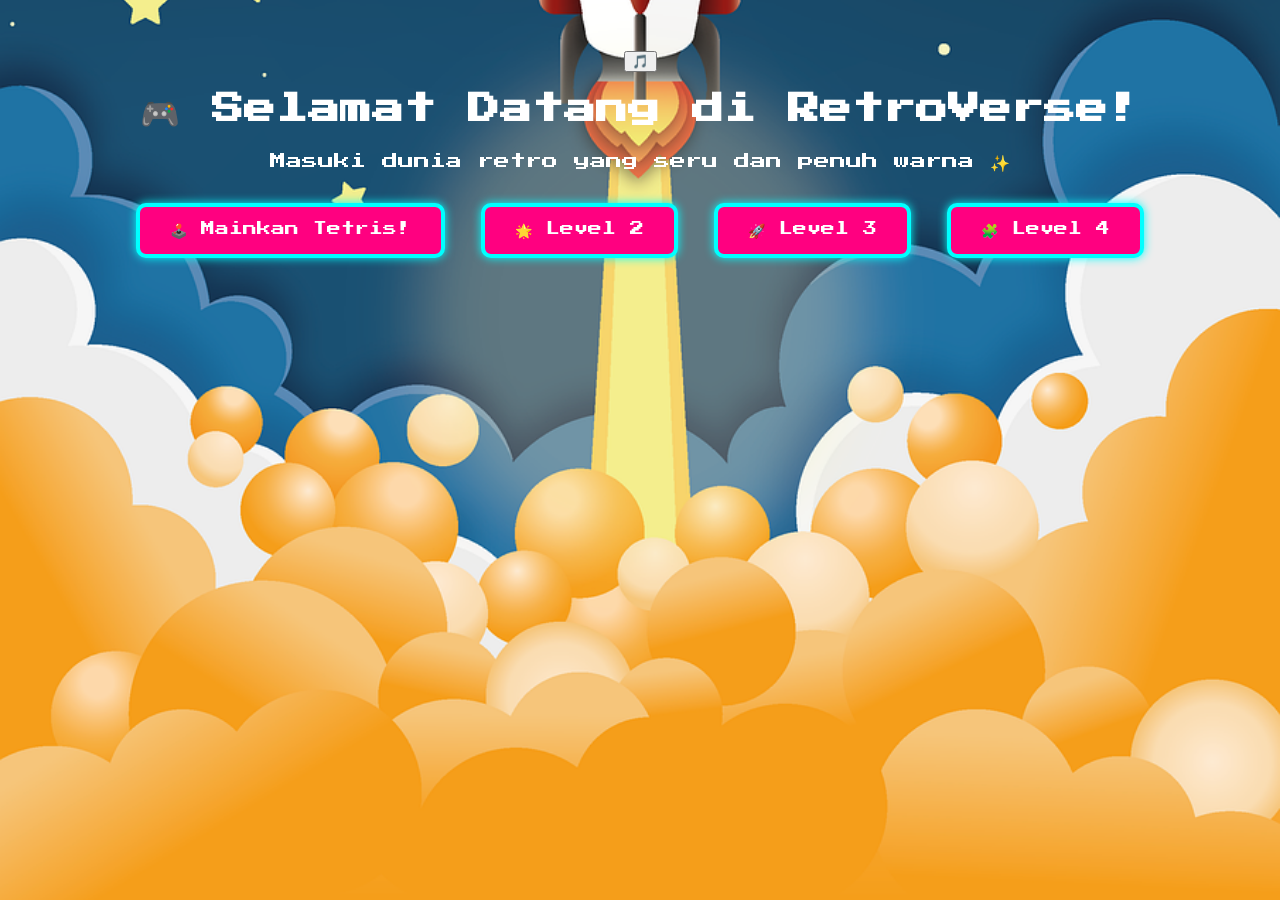
==== index.html @ 6649759e "First commit" ====
<!DOCTYPE html>
<html lang="en">
<head>
    <link rel="stylesheet" href="https://cdnjs.cloudflare.com/ajax/libs/font-awesome/6.0.0-beta3/css/all.min.css">
    <meta charset="UTF-8">
    <title>Retro Game Home</title>
    <link rel="stylesheet" href="style.css">
    <link href="https://fonts.googleapis.com/css2?family=Press+Start+2P&display=swap" rel="stylesheet">
</head>
<body>
      
    <!-- Musik -->
  <audio id="bgm" src="music.mp3" loop></audio>
  <button id="musicBtn">🎵</button>

      
    <audio autoplay loop>
        <source src="music.mp3" type="audio/mp3">
        Your browser does not support the audio element.
    </audio>

    <h1>🎮 Selamat Datang di RetroVerse!</h1>
    <p>Masuki dunia retro yang seru dan penuh warna ✨</p>

    <a href="page1.html" class="button">🕹️ Mainkan Tetris!</a>
    <a href="page2.html" class="button">🌟 Level 2</a>
    <a href="page3.html" class="button">🚀 Level 3</a>
    <a href="page4.html" class="button">🧩 Level 4</a>
</body>
</html>
---- style.css ----
/* Menggunakan font retro dari Google Fonts */
@import url('https://fonts.googleapis.com/css2?family=Press+Start+2P&display=swap');

body {
    background-color: #1a1a1a;
    font-family: 'Press Start 2P', cursive;
    color: #00ffcc;
    text-align: center;
    padding: 50px;
    background-image: url('https://www.transparenttextures.com/patterns/pixel-weave.png');
    background-size: cover;
    background-position: center;
}

h1, p {
    margin-bottom: 20px;
}

.button {
    display: inline-block;
    background-color: #ff0080;
    color: white;
    padding: 15px 30px;
    margin: 10px;
    text-decoration: none;
    border: 4px solid #00ffff;
    border-radius: 10px;
    font-size: 14px;
    box-shadow: 0 0 10px #00ffff;
    transition: transform 0.2s ease, background-color 0.3s ease;
}

.button:hover {
    background-color: #ff66b2;
    transform: scale(1.1);
}

/* Animasi tombol */
@keyframes pulse {
    0% { transform: scale(1); }
    50% { transform: scale(1.1); }
    100% { transform: scale(1); }
}

.button:active {
    animation: pulse 0.5s ease-in-out;
}
.music-btn {
    position: fixed;
    top: 20px;
    right: 20px;
    background-color: transparent;
    border: none;
    color: #800080; /* Warna ungu */
    font-size: 24px;
    cursor: pointer;
    z-index: 1000;
  }
  
  .music-btn:hover {
    transform: scale(1.1);
  }
  
  body {
    background-image: url('retro-img.png');
    background-size: cover;
    background-position: center;
    background-repeat: no-repeat;
    margin: 0;
    font-family: 'Press Start 2P', cursive;
    color: white;
  }
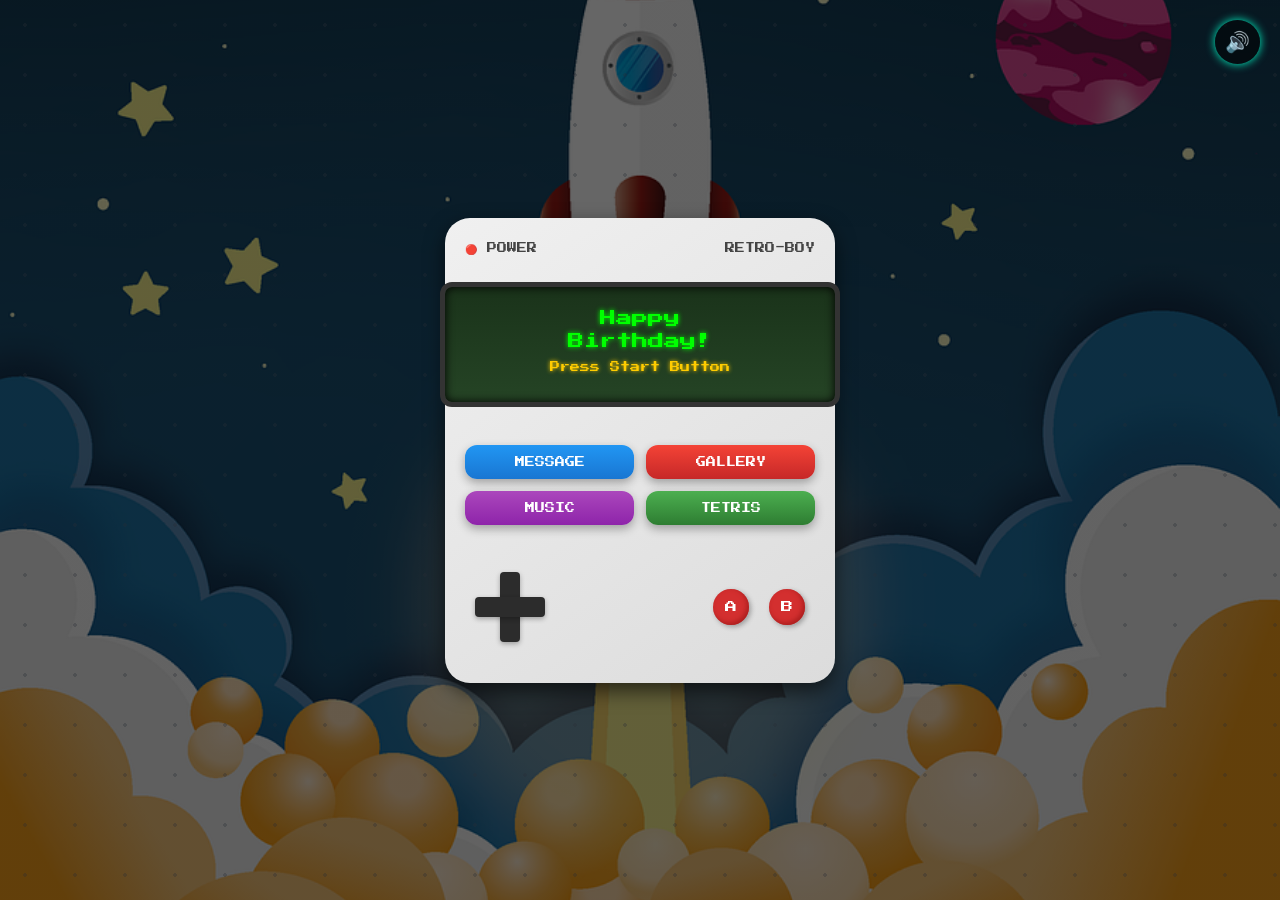
==== commit 92368f7e: "second commt" ====
--- a/index.html
+++ b/index.html
@@ -1,30 +1,65 @@
 <!DOCTYPE html>
 <html lang="en">
 <head>
-    <link rel="stylesheet" href="https://cdnjs.cloudflare.com/ajax/libs/font-awesome/6.0.0-beta3/css/all.min.css">
-    <meta charset="UTF-8">
-    <title>Retro Game Home</title>
-    <link rel="stylesheet" href="style.css">
-    <link href="https://fonts.googleapis.com/css2?family=Press+Start+2P&display=swap" rel="stylesheet">
+  <meta charset="UTF-8" />
+  <title>Retro Game Console</title>
+  <link rel="stylesheet" href="style.css" />
+  <link href="https://fonts.googleapis.com/css2?family=Press+Start+2P&display=swap" rel="stylesheet">
 </head>
 <body>
-      
-    <!-- Musik -->
-  <audio id="bgm" src="music.mp3" loop></audio>
-  <button id="musicBtn">🎵</button>
+    <!-- Musik background -->
+<audio id="bgMusic" src="music.mp3" loop></audio>
+<button id="musicToggle">🔊</button>
 
-      
-    <audio autoplay loop>
-        <source src="music.mp3" type="audio/mp3">
-        Your browser does not support the audio element.
-    </audio>
+  <div class="background-pattern"></div>
 
-    <h1>🎮 Selamat Datang di RetroVerse!</h1>
-    <p>Masuki dunia retro yang seru dan penuh warna ✨</p>
+  <div class="console">
+    <div class="header">
+      <span class="power">🔴 POWER</span>
+      <span class="model">RETRO-BOY</span>
+    </div>
 
-    <a href="page1.html" class="button">🕹️ Mainkan Tetris!</a>
-    <a href="page2.html" class="button">🌟 Level 2</a>
-    <a href="page3.html" class="button">🚀 Level 3</a>
-    <a href="page4.html" class="button">🧩 Level 4</a>
+    <div class="screen">
+      <p class="title">Happy<br>Birthday!</p>
+      <p class="subtitle">Press Start Button</p>
+    </div>
+
+    <div class="main-buttons">
+      <a href="#" class="btn blue">MESSAGE</a>
+      <a href="#" class="btn red">GALLERY</a>
+      <a href="#" class="btn purple">MUSIC</a>
+      <a href="#" class="btn green">TETRIS</a>
+    </div>
+
+    <div class="controller">
+      <div class="dpad">
+        <div class="vert"></div>
+        <div class="horiz"></div>
+      </div>
+      <div class="ab-buttons">
+        <div class="circle red-btn">A</div>
+        <div class="circle red-btn">B</div>
+      </div>
+    </div>
+  </div>
+  <!-- ... semua konten halaman kamu ... -->
+
+<script>
+  const music = document.getElementById('bgMusic');
+  const toggleBtn = document.getElementById('musicToggle');
+
+  let isPlaying = false;
+
+  toggleBtn.addEventListener('click', () => {
+    if (!isPlaying) {
+      music.play();
+      toggleBtn.textContent = '🔈';
+    } else {
+      music.pause();
+      toggleBtn.textContent = '🔊';
+    }
+    isPlaying = !isPlaying;
+  });
+</script>
 </body>
 </html>
--- a/style.css
+++ b/style.css
@@ -1,73 +1,175 @@
-/* Menggunakan font retro dari Google Fonts */
-@import url('https://fonts.googleapis.com/css2?family=Press+Start+2P&display=swap');
-
 body {
-    background-color: #1a1a1a;
+    margin: 0;
+    padding: 0;
     font-family: 'Press Start 2P', cursive;
-    color: #00ffcc;
-    text-align: center;
-    padding: 50px;
-    background-image: url('https://www.transparenttextures.com/patterns/pixel-weave.png');
+    background: 
+      linear-gradient(rgba(0, 0, 0, 0.6), rgba(0, 0, 0, 0.6)),  /* overlay hitam transparan */
+      url('retro-img.png') no-repeat center center fixed;
     background-size: cover;
-    background-position: center;
+    position: relative;
+    overflow-x: hidden;
+    display: flex;
+    justify-content: center;
+    align-items: center;
+    height: 100vh;
+  }
+  
+  .background-pattern {
+    position: absolute;
+    top: 0; left: 0; right: 0; bottom: 0;
+    background: radial-gradient(#282c34 5%, transparent 6%);
+    background-size: 50px 50px;
+    opacity: 0.3;
+    z-index: -1;
+  }
+  
+  .console {
+  background: linear-gradient(145deg, #f0f0f0, #dcdcdc);
+  width: 350px;
+  min-height: 400px; /* ✅ tambahkan tinggi minimum */
+  border-radius: 25px;
+  padding: 25px 20px 40px; /* ✅ tambahkan lebih banyak padding bawah */
+  box-shadow: 0 8px 20px rgba(0, 0, 0, 0.6);
+  display: flex;
+  flex-direction: column;
+  align-items: center;
+  justify-content: space-between; /* ✅ biar konten tersebar merata */
 }
 
-h1, p {
+  
+  .header {
+    display: flex;
+    justify-content: space-between;
+    font-size: 10px;
+    color: #444;
+    width: 100%;
+    margin-bottom: 10px;
+  }
+  
+  .screen {
+    background: linear-gradient(#1a331a, #254425);
+    color: #00ff00;
+    border: 5px solid #333;
+    border-radius: 12px;
+    padding: 20px;
+    width: 100%;
+    text-align: center;
     margin-bottom: 20px;
-}
+    box-shadow: inset 0 0 10px #000;
+  }
+  
+  .screen .title {
+    font-size: 16px;
+    margin: 0;
+    line-height: 1.4;
+    text-shadow: 0 0 5px #00ff00;
+  }
+  
+  .screen .subtitle {
+    font-size: 10px;
+    color: #ffcc00;
+    margin-top: 10px;
+    text-shadow: 0 0 4px #ffcc00;
+  }
+  
+  .main-buttons {
+    display: grid;
+    grid-template-columns: 1fr 1fr;
+    gap: 12px;
+    margin-bottom: 30px;
+    width: 100%;
+  }
+  
+  .btn {
+    padding: 12px 0;
+    border-radius: 12px;
+    font-size: 10px;
+    text-decoration: none;
+    color: #fff;
+    text-align: center;
+    box-shadow: 0 4px 10px rgba(0,0,0,0.3);
+    transition: transform 0.2s ease;
+  }
+  
+  .btn:hover {
+    transform: scale(1.05);
+  }
+  
+  .blue { background: linear-gradient(to bottom, #2196f3, #1976d2); }
+  .red { background: linear-gradient(to bottom, #f44336, #c62828); }
+  .purple { background: linear-gradient(to bottom, #ab47bc, #8e24aa); }
+  .green { background: linear-gradient(to bottom, #4caf50, #2e7d32); }
+  
+  .controller {
+    display: flex;
+    justify-content: space-between;
+    align-items: center;
+    width: 100%;
+  }
+  
+  .dpad {
+    position: relative;
+    width: 70px;
+    height: 70px;
+    margin-left: 10px;
+  }
+  
+  .vert, .horiz {
+    position: absolute;
+    background-color: #2c2c2c;
+    border-radius: 4px;
+    box-shadow: 0 2px 5px rgba(0,0,0,0.3);
+  }
+  
+  .vert {
+    width: 20px;
+    height: 70px;
+    left: 25px;
+  }
+  
+  .horiz {
+    width: 70px;
+    height: 20px;
+    top: 25px;
+  }
+  
+  .ab-buttons {
+    display: flex;
+    gap: 20px;
+    margin-right: 10px;
+  }
+  
+  .circle {
+    width: 36px;
+    height: 36px;
+    border-radius: 50%;
+    background-color: #d32f2f;
+    color: white;
+    display: flex;
+    align-items: center;
+    justify-content: center;
+    box-shadow: inset -2px -2px 5px #aa1e1e, 2px 2px 5px rgba(0,0,0,0.3);
+    font-size: 12px;
+  }
 
-.button {
-    display: inline-block;
-    background-color: #ff0080;
-    color: white;
-    padding: 15px 30px;
-    margin: 10px;
-    text-decoration: none;
-    border: 4px solid #00ffff;
-    border-radius: 10px;
-    font-size: 14px;
-    box-shadow: 0 0 10px #00ffff;
-    transition: transform 0.2s ease, background-color 0.3s ease;
-}
-
-.button:hover {
-    background-color: #ff66b2;
-    transform: scale(1.1);
-}
-
-/* Animasi tombol */
-@keyframes pulse {
-    0% { transform: scale(1); }
-    50% { transform: scale(1.1); }
-    100% { transform: scale(1); }
-}
-
-.button:active {
-    animation: pulse 0.5s ease-in-out;
-}
-.music-btn {
+  #musicToggle {
     position: fixed;
     top: 20px;
     right: 20px;
-    background-color: transparent;
+    background-color: rgba(0, 0, 0, 0.5);
     border: none;
-    color: #800080; /* Warna ungu */
-    font-size: 24px;
+    color: white;
+    font-size: 20px;
     cursor: pointer;
     z-index: 1000;
+    padding: 10px;
+    border-radius: 50%;
+    box-shadow: 0 0 10px #00ffcc;
   }
   
-  .music-btn:hover {
+  #musicToggle:hover {
+    background-color: rgba(255, 255, 255, 0.2);
     transform: scale(1.1);
   }
   
-  body {
-    background-image: url('retro-img.png');
-    background-size: cover;
-    background-position: center;
-    background-repeat: no-repeat;
-    margin: 0;
-    font-family: 'Press Start 2P', cursive;
-    color: white;
-  }
-  
+  
